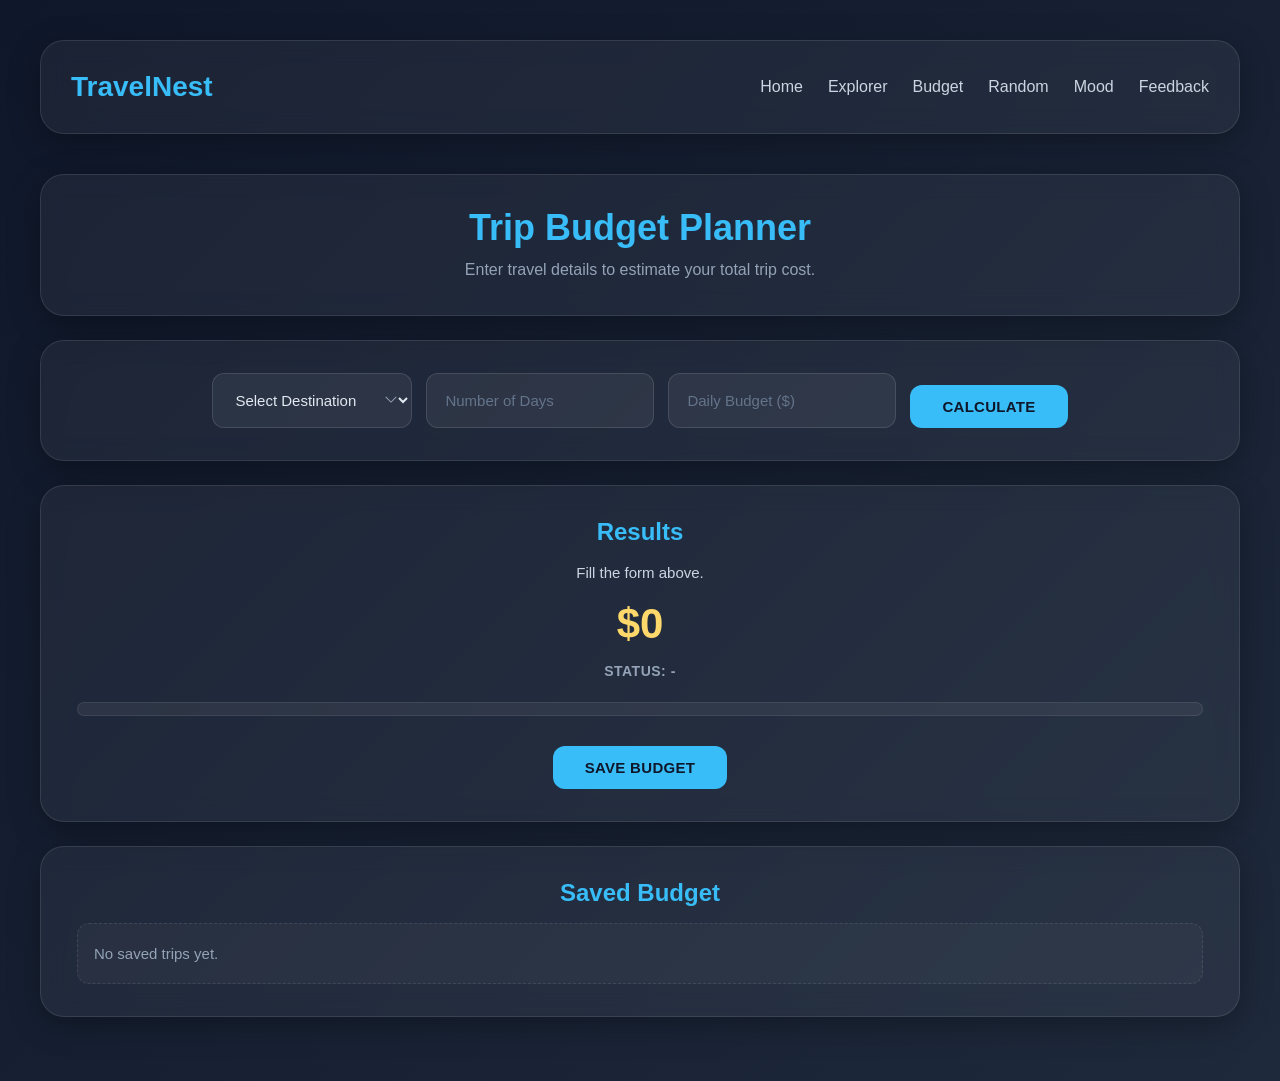
==== budget.html @ 4384588a "My first commit" ====
<!DOCTYPE html>
<html lang="en">
<head>
    <meta charset="UTF-8">
    <meta name="viewport" content="width=device-width, initial-scale=1.0">
    <title>TravelNest - Budget Planner</title>
    <link rel="stylesheet" href="style.css">
</head>
<body>

<nav class="navbar glass">
    <h2>TravelNest</h2>

    <div class="menu-btn" onclick="toggleMenu()">☰</div>

    <ul class="nav-links" id="navLinks">
        <li><a href="index.html">Home</a></li>
        <li><a href="explorer.html">Explorer</a></li>
        <li><a href="budget.html">Budget</a></li>
        <li><a href="random.html">Random</a></li>
        <li><a href="mood.html">Mood</a></li>
        <li><a href="feedback.html">Feedback</a></li>
    </ul>
</nav>

<section class="glass page-box">
    <h1>Trip Budget Planner</h1>
    <p>Enter travel details to estimate your total trip cost.</p>
</section>

<section class="glass page-box">

    <div class="filters">

        <select id="destination">
            <option value="">Select Destination</option>
            <option value="Paris">Paris</option>
            <option value="Tokyo">Tokyo</option>
            <option value="Dubai">Dubai</option>
            <option value="Maldives">Maldives</option>
            <option value="Sri Lanka">Sri Lanka</option>
        </select>

        <input type="number" id="days" placeholder="Number of Days">

        <input type="number" id="dailyBudget" placeholder="Daily Budget ($)">

        <button onclick="calculateBudget()">Calculate</button>

    </div>

</section>

<section class="glass page-box">

    <h2>Results</h2>

    <p id="tripText">Fill the form above.</p>

    <h3 id="totalCost">$0</h3>

    <p id="budgetStatus">Status: -</p>

    <div class="progress-wrap">
        <div class="progress-bar" id="progressBar"></div>
    </div>

    <br>

    <button onclick="saveTrip()">Save Budget</button>

</section>

<section class="glass page-box">
    <h2>Saved Budget</h2>
    <p id="savedTrip">No saved trips yet.</p>
</section>

<script src="script.js"></script>

</body>
</html>
---- style.css ----
* {
    margin: 0;
    padding: 0;
    box-sizing: border-box;
    font-family: 'Segoe UI', Tahoma, Geneva, Verdana, sans-serif;
}

body {
    background: linear-gradient(135deg, #0f172a, #1e293b);
    color: white;
    min-height: 100vh;
    padding: 40px;
}

.navbar {
    display: flex;
    justify-content: space-between;
    align-items: center;
    margin-bottom: 40px;
}

.navbar h2 {
    color: #38bdf8;
    font-size: 28px;
}

.nav-links {
    display: flex;
    gap: 25px;
    list-style: none;
}

.nav-links a {
    color: #cbd5e1;
    text-decoration: none;
    font-weight: 500;
}

.nav-links a:hover {
    color: white;
}

.glass {
    background: rgba(255, 255, 255, 0.05);
    backdrop-filter: blur(12px);
    border: 1px solid rgba(255, 255, 255, 0.1);
    border-radius: 24px;
    padding: 30px;
    box-shadow: 0 8px 32px rgba(0, 0, 0, 0.3);
}

.hero {
    position: relative;
    width: 100%;
    min-height: 520px;
    border-radius: 24px;
    overflow: hidden;
    margin-bottom: 40px;
    background-size: cover;
    background-position: center;
    background-repeat: no-repeat;
    display: flex;
    align-items: center;
    justify-content: center;
}

.hero-overlay {
    position: absolute;
    inset: 0;
    background: linear-gradient(
        135deg,
        rgba(15, 23, 42, 0.70) 0%,
        rgba(15, 23, 42, 0.45) 50%,
        rgba(15, 23, 42, 0.70) 100%
    );
    z-index: 1;
}

.hero-text {
    position: relative;
    z-index: 2;
    text-align: center;
    max-width: 700px;
    padding: 40px 30px;
}

.hero h1 {
    font-size: 52px;
    margin-bottom: 20px;
    line-height: 1.15;
    color: #ffffff;
    text-shadow: 0 2px 12px rgba(0, 0, 0, 0.5);
    letter-spacing: -0.5px;
}

.hero p {
    font-size: 20px;
    color: rgba(255, 255, 255, 0.85);
    margin-bottom: 30px;
    text-shadow: 0 1px 6px rgba(0, 0, 0, 0.4);
    line-height: 1.6;
}

button {
    padding: 12px 24px;
    border: none;
    border-radius: 10px;
    background: #38bdf8;
    color: #0f172a;
    cursor: pointer;
    font-weight: bold;
    font-size: 16px;
}

button:hover {
    background: #7dd3fc;
}

.section {
    margin-top: 40px;
    text-align: center;
}

.section h2 {
    margin-bottom: 20px;
    color: #38bdf8;
}

.footer {
    margin-top: 40px;
    text-align: center;
}

.footer h3 {
    margin-bottom: 20px;
}

.footer input {
    padding: 12px;
    width: 280px;
    border: 1px solid rgba(255, 255, 255, 0.2);
    background: rgba(255, 255, 255, 0.05);
    color: white;
    border-radius: 10px;
    margin-right: 10px;
    outline: none;
}

.footer input:focus {
    border-color: #38bdf8;
}

@media(max-width:768px) {

    .hero {
        min-height: 380px;
    }

    .navbar {
        flex-direction: column;
        gap: 15px;
    }

    .nav-links {
        flex-wrap: wrap;
        justify-content: center;
    }

    .hero h1 {
        font-size: 30px;
    }

}

/* --- Explorer Page CSS --- */

.filters {
    display: flex;
    gap: 10px;
    justify-content: center;
    margin-top: 20px;
    flex-wrap: wrap;
}

.filters input, .filters select {
    padding: 10px 15px;
    border-radius: 8px;
    border: 1px solid rgba(255, 255, 255, 0.2);
    background: rgba(255, 255, 255, 0.1);
    color: white;
    outline: none;
}

.filters input::placeholder {
    color: #cbd5e1;
}

.filters button {
    padding: 10px 20px;
}

#cardContainer {
    display: grid;
    grid-template-columns: repeat(auto-fill, minmax(260px, 1fr));
    gap: 25px;
    margin-top: 40px;
    padding-bottom: 40px;
}

.destination-card {
    background: white;
    color: #0f172a;
    border-radius: 12px;
    overflow: hidden;
    cursor: pointer;
    box-shadow: 0 4px 6px rgba(0, 0, 0, 0.1);
}

.destination-card:hover {
    box-shadow: 0 10px 15px rgba(0, 0, 0, 0.2);
}

.card-img-wrapper {
    height: 160px;
    width: 100%;
    background-color: #e2e8f0; /* Light grey placeholder color */
    overflow: hidden;
}

.card-img-wrapper img {
    width: 100%;
    height: 100%;
    object-fit: cover;
}

.card-info {
    padding: 20px;
}

.card-info h3 {
    margin-bottom: 5px;
    font-size: 20px;
    color: #0f172a;
}

.card-info p {
    font-size: 14px;
    color: #64748b;
}

/* Modal CSS matching the image */
.modal {
    position: fixed;
    top: 0;
    left: 0;
    width: 100%;
    height: 100%;
    background: rgba(0, 0, 0, 0.6);
    display: none;
    justify-content: center;
    align-items: center;
    z-index: 1000;
}

.modal-content {
    background: white;
    color: #0f172a;
    width: 90%;
    max-width: 600px;
    padding: 30px;
    border-radius: 12px;
    position: relative;
    box-shadow: 0 20px 25px -5px rgba(0, 0, 0, 0.1), 0 10px 10px -5px rgba(0, 0, 0, 0.04);
}

.close-btn {
    position: absolute;
    top: 15px;
    right: 20px;
    font-size: 24px;
    cursor: pointer;
    color: #64748b;
}

.close-btn:hover {
    color: #0f172a;
}

#modalTitle {
    font-size: 28px;
    margin-bottom: 15px;
    color: #0f172a;
}

.modal-desc {
    font-size: 16px;
    line-height: 1.5;
    color: #475569;
    margin-bottom: 25px;
}

.modal-content h3 {
    font-size: 20px;
    margin-bottom: 10px;
    margin-top: 20px;
    color: #0f172a;
}

.attractions-list {
    margin-bottom: 25px;
    padding-left: 20px;
    color: #475569;
    line-height: 1.6;
}

.budget-table {
    width: 100%;
    border-collapse: collapse;
    margin-top: 10px;
}

.budget-table th, .budget-table td {
    border: 1px solid #e2e8f0;
    padding: 12px 15px;
    text-align: left;
}

.budget-table th {
    background-color: #f8fafc;
    font-weight: 600;
    color: #0f172a;
}

.budget-table td {
    color: #475569;
}

.progress-wrap{
    width:100%;
    height:22px;
    background:rgba(255,255,255,0.08);
    border-radius:30px;
    overflow:hidden;
    margin-top:15px;
}

.progress-bar{
    width:0%;
    height:100%;
    background:linear-gradient(90deg,#ffd86b,#ffb347);
    border-radius:30px;
}

/* ========================================
   Budget Page Styles
   ======================================== */

.page-box {
    margin-bottom: 24px;
    padding: 32px 36px;
    text-align: center;
}

/* --- Header Section --- */
.page-box h1 {
    font-size: 36px;
    color: #38bdf8;
    margin-bottom: 8px;
}

.page-box > p {
    color: #94a3b8;
    font-size: 16px;
    line-height: 1.6;
}

/* --- Form Controls --- */
.page-box .filters {
    gap: 14px;
    margin-top: 0;
}

.page-box .filters select,
.page-box .filters input[type="number"] {
    padding: 12px 18px;
    border-radius: 12px;
    border: 1px solid rgba(255, 255, 255, 0.12);
    background: rgba(255, 255, 255, 0.06);
    color: #e2e8f0;
    font-size: 15px;
    min-width: 200px;
    outline: none;
}

.page-box .filters select:focus,
.page-box .filters input[type="number"]:focus {
    border-color: #38bdf8;
}

.page-box .filters input[type="number"]::placeholder {
    color: #64748b;
}

/* Custom select arrow */
.page-box .filters select {
    background-image: url("data:image/svg+xml,%3Csvg xmlns='http://www.w3.org/2000/svg' width='12' height='12' viewBox='0 0 12 12'%3E%3Cpath fill='%2394a3b8' d='M6 8.825L.35 3.175l.7-.7L6 7.425l4.95-4.95.7.7z'/%3E%3C/svg%3E");
    background-repeat: no-repeat;
    background-position: right 14px center;
    padding-right: 36px;
}

.page-box .filters select option {
    background: #1e293b;
    color: #e2e8f0;
}

/* --- Results Section --- */
.page-box h2 {
    font-size: 24px;
    color: #38bdf8;
    margin-bottom: 16px;
}

/* Total cost callout */
.page-box h3#totalCost,
.page-box h3 {
    font-size: 42px;
    font-weight: 700;
    color: #ffd86b;
    margin: 16px 0 12px;
}

/* Trip text & status */
#tripText {
    color: #cbd5e1;
    font-size: 15px;
    line-height: 1.5;
}

#budgetStatus {
    font-size: 14px;
    font-weight: 600;
    color: #94a3b8;
    letter-spacing: 0.5px;
    text-transform: uppercase;
    margin-bottom: 4px;
}

/* Progress bar tweaks */
.page-box .progress-wrap {
    margin-top: 20px;
    height: 14px;
    border-radius: 20px;
    background: rgba(255, 255, 255, 0.06);
    border: 1px solid rgba(255, 255, 255, 0.08);
}

.page-box .progress-bar {
    height: 100%;
    border-radius: 20px;
}

/* Save / action buttons inside page-box */
.page-box button {
    margin-top: 12px;
    padding: 13px 32px;
    border-radius: 12px;
    font-size: 15px;
    font-weight: 700;
    letter-spacing: 0.3px;
    text-transform: uppercase;
}

/* --- Saved Budget Section --- */
#savedTrip {
    color: #94a3b8;
    font-size: 15px;
    padding: 16px;
    border-radius: 12px;
    background: rgba(255, 255, 255, 0.03);
    border: 1px dashed rgba(255, 255, 255, 0.1);
    margin-top: 12px;
    line-height: 1.8;
    text-align: left;
    white-space: pre-line;
}

/* ========================================
   Budget Page Responsive
   ======================================== */
@media (max-width: 768px) {
    .page-box {
        padding: 24px 20px;
        margin-bottom: 18px;
    }

    .page-box h1 {
        font-size: 26px;
    }

    .page-box h3#totalCost,
    .page-box h3 {
        font-size: 36px;
    }

    .page-box .filters select,
    .page-box .filters input[type="number"] {
        min-width: 100%;
    }

    .page-box .filters {
        flex-direction: column;
        align-items: stretch;
    }
}

/* Mobile menu toggle */
.menu-btn {
    display: none;
    font-size: 28px;
    cursor: pointer;
    color: #38bdf8;
}

@media (max-width: 768px) {
    .menu-btn {
        display: block;
    }

    .nav-links {
        display: none;
        flex-direction: column;
        width: 100%;
        text-align: center;
        gap: 12px;
        padding-top: 10px;
    }

    .nav-links.active {
        display: flex;
    }
}

.center-box{
    text-align:center;
}

.random-card{
    margin:auto;
    margin-top:20px;
    max-width:400px;
    padding:25px;
    border-radius:10px;
    font-size:24px;
    font-weight:bold;
    color:#ffd86b;
    background:rgba(255,255,255,0.05);
}

#wishlistText {
    color:#94a3b8;
    font-size:15px;
    padding:14px;
    margin-top:10px;
    line-height:1.8;
    text-align:left;
    white-space:pre-line;
}
#travelResult {
    color: #94a3b8;
    font-size: 15px;
    padding: 14px;
    margin-top: 10px;
    line-height: 1.8;
    text-align: left;
    white-space: pre-line;
}

textarea{
    width:100%;
    min-height:140px;
    padding:12px;
    border:none;
    border-radius:10px;
    resize:none;
}

#formResult{
    margin-top:15px;
    color:#ffd86b;
    font-size:18px;
}

.faq-box{
    margin-top:10px;
}

.faq-btn{
    width:100%;
    text-align:left;
    margin-top:10px;
    background:rgba(255,255,255,0.08);
    color:white;
}

.faq-answer{
    display:none;
    padding:15px;
    margin-top:5px;
    border-radius:12px;
    background:rgba(255,255,255,0.05);
    line-height:1.7;
}
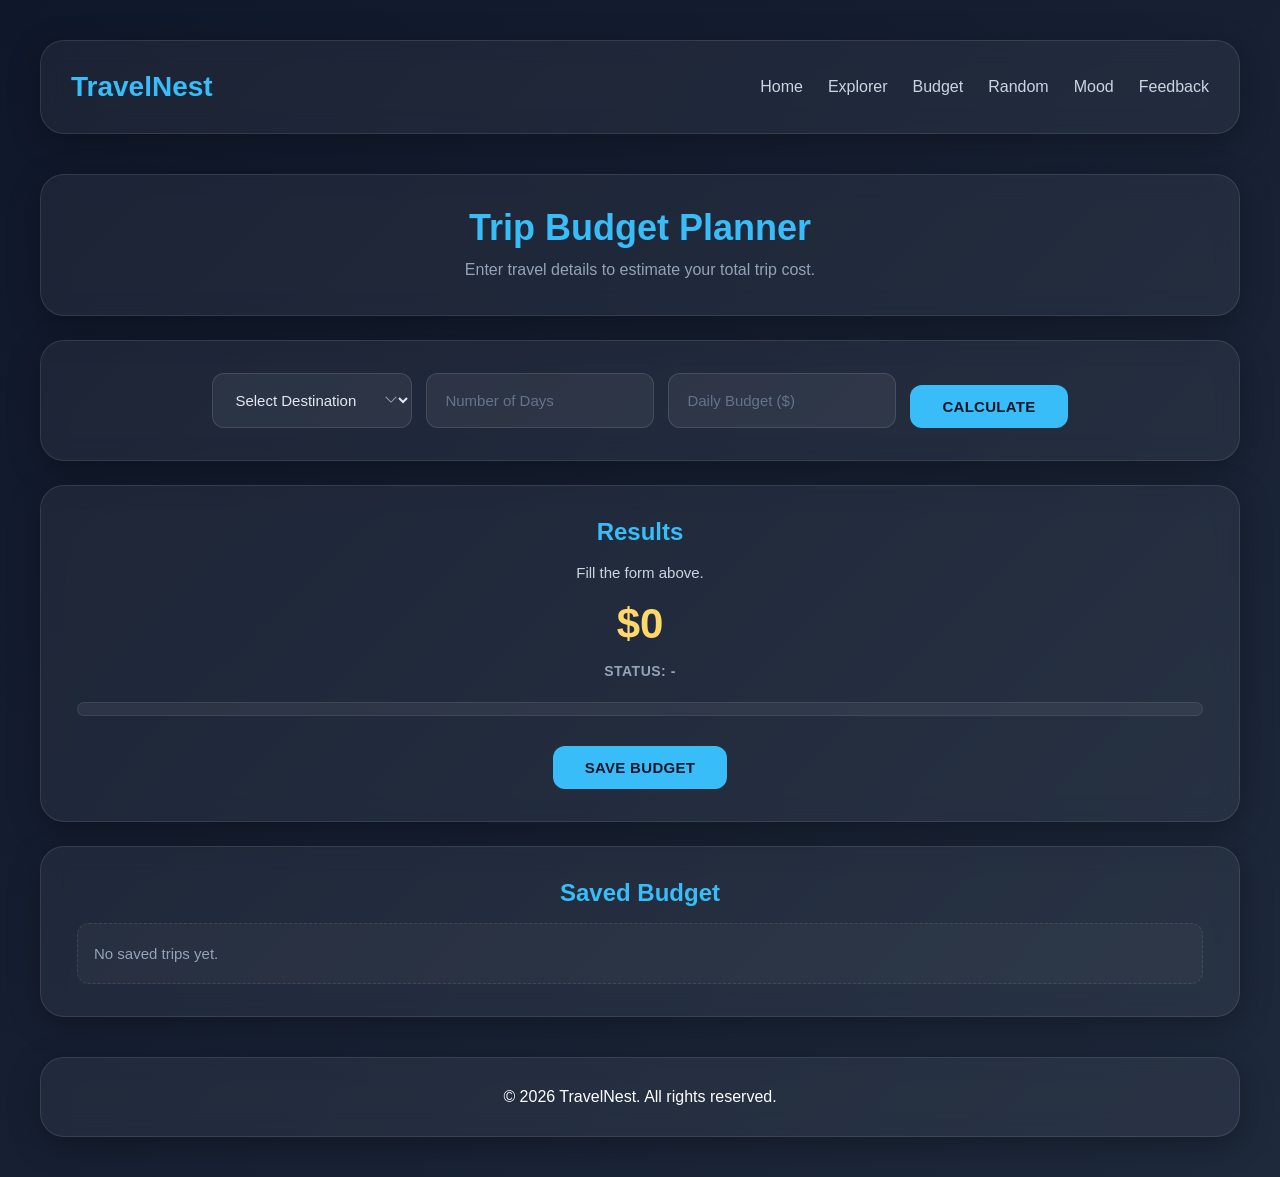
==== commit a0a45999: "Added the footer and images" ====
--- a/budget.html
+++ b/budget.html
@@ -1,82 +1,91 @@
 <!DOCTYPE html>
 <html lang="en">
+
 <head>
     <meta charset="UTF-8">
     <meta name="viewport" content="width=device-width, initial-scale=1.0">
     <title>TravelNest - Budget Planner</title>
     <link rel="stylesheet" href="style.css">
 </head>
+
 <body>
 
-<nav class="navbar glass">
-    <h2>TravelNest</h2>
+    <nav class="navbar glass">
+        <h2>TravelNest</h2>
 
-    <div class="menu-btn" onclick="toggleMenu()">☰</div>
+        <div class="menu-btn" onclick="toggleMenu()">☰</div>
 
-    <ul class="nav-links" id="navLinks">
-        <li><a href="index.html">Home</a></li>
-        <li><a href="explorer.html">Explorer</a></li>
-        <li><a href="budget.html">Budget</a></li>
-        <li><a href="random.html">Random</a></li>
-        <li><a href="mood.html">Mood</a></li>
-        <li><a href="feedback.html">Feedback</a></li>
-    </ul>
-</nav>
+        <ul class="nav-links" id="navLinks">
+            <li><a href="index.html">Home</a></li>
+            <li><a href="explorer.html">Explorer</a></li>
+            <li><a href="budget.html">Budget</a></li>
+            <li><a href="random.html">Random</a></li>
+            <li><a href="mood.html">Mood</a></li>
+            <li><a href="feedback.html">Feedback</a></li>
+        </ul>
+    </nav>
 
-<section class="glass page-box">
-    <h1>Trip Budget Planner</h1>
-    <p>Enter travel details to estimate your total trip cost.</p>
-</section>
+    <section class="glass page-box">
+        <h1>Trip Budget Planner</h1>
+        <p>Enter travel details to estimate your total trip cost.</p>
+    </section>
 
-<section class="glass page-box">
+    <section class="glass page-box">
 
-    <div class="filters">
+        <div class="filters">
 
-        <select id="destination">
-            <option value="">Select Destination</option>
-            <option value="Paris">Paris</option>
-            <option value="Tokyo">Tokyo</option>
-            <option value="Dubai">Dubai</option>
-            <option value="Maldives">Maldives</option>
-            <option value="Sri Lanka">Sri Lanka</option>
-        </select>
+            <select id="destination">
+                <option value="">Select Destination</option>
+                <option value="Paris">Paris</option>
+                <option value="Tokyo">Tokyo</option>
+                <option value="Dubai">Dubai</option>
+                <option value="Maldives">Maldives</option>
+                <option value="Sri Lanka">Sri Lanka</option>
+            </select>
 
-        <input type="number" id="days" placeholder="Number of Days">
+            <input type="number" id="days" placeholder="Number of Days">
 
-        <input type="number" id="dailyBudget" placeholder="Daily Budget ($)">
+            <input type="number" id="dailyBudget" placeholder="Daily Budget ($)">
 
-        <button onclick="calculateBudget()">Calculate</button>
+            <button onclick="calculateBudget()">Calculate</button>
 
-    </div>
+        </div>
 
-</section>
+    </section>
 
-<section class="glass page-box">
+    <section class="glass page-box">
 
-    <h2>Results</h2>
+        <h2>Results</h2>
 
-    <p id="tripText">Fill the form above.</p>
+        <p id="tripText">Fill the form above.</p>
 
-    <h3 id="totalCost">$0</h3>
+        <h3 id="totalCost">$0</h3>
 
-    <p id="budgetStatus">Status: -</p>
+        <p id="budgetStatus">Status: -</p>
 
-    <div class="progress-wrap">
-        <div class="progress-bar" id="progressBar"></div>
-    </div>
+        <div class="progress-wrap">
+            <div class="progress-bar" id="progressBar"></div>
+        </div>
 
-    <br>
+        <br>
 
-    <button onclick="saveTrip()">Save Budget</button>
+        <button onclick="saveTrip()">Save Budget</button>
 
-</section>
+    </section>
 
-<section class="glass page-box">
-    <h2>Saved Budget</h2>
-    <p id="savedTrip">No saved trips yet.</p>
-</section>
+    <section class="glass page-box">
+        <h2>Saved Budget</h2>
+        <p id="savedTrip">No saved trips yet.</p>
+    </section>
 
-<script src="script.js"></script>
+    <footer class="glass footer">
+        <div class="footer-bottom">
+            <p>&copy; 2026 TravelNest. All rights reserved.</p>
+        </div>
+    </footer>
+
+    <script src="script.js"></script>
 
 </body>
+
 </html>
--- a/style.css
+++ b/style.css
@@ -1,613 +1,615 @@
-* {
-    margin: 0;
-    padding: 0;
-    box-sizing: border-box;
-    font-family: 'Segoe UI', Tahoma, Geneva, Verdana, sans-serif;
-}
-
-body {
-    background: linear-gradient(135deg, #0f172a, #1e293b);
-    color: white;
-    min-height: 100vh;
-    padding: 40px;
-}
-
-.navbar {
-    display: flex;
-    justify-content: space-between;
-    align-items: center;
-    margin-bottom: 40px;
-}
-
-.navbar h2 {
-    color: #38bdf8;
-    font-size: 28px;
-}
-
-.nav-links {
-    display: flex;
-    gap: 25px;
-    list-style: none;
-}
-
-.nav-links a {
-    color: #cbd5e1;
-    text-decoration: none;
-    font-weight: 500;
-}
-
-.nav-links a:hover {
-    color: white;
-}
-
-.glass {
-    background: rgba(255, 255, 255, 0.05);
-    backdrop-filter: blur(12px);
-    border: 1px solid rgba(255, 255, 255, 0.1);
-    border-radius: 24px;
-    padding: 30px;
-    box-shadow: 0 8px 32px rgba(0, 0, 0, 0.3);
-}
-
-.hero {
-    position: relative;
-    width: 100%;
-    min-height: 520px;
-    border-radius: 24px;
-    overflow: hidden;
-    margin-bottom: 40px;
-    background-size: cover;
-    background-position: center;
-    background-repeat: no-repeat;
-    display: flex;
-    align-items: center;
-    justify-content: center;
-}
-
-.hero-overlay {
-    position: absolute;
-    inset: 0;
-    background: linear-gradient(
-        135deg,
-        rgba(15, 23, 42, 0.70) 0%,
-        rgba(15, 23, 42, 0.45) 50%,
-        rgba(15, 23, 42, 0.70) 100%
-    );
-    z-index: 1;
-}
-
-.hero-text {
-    position: relative;
-    z-index: 2;
-    text-align: center;
-    max-width: 700px;
-    padding: 40px 30px;
-}
-
-.hero h1 {
-    font-size: 52px;
-    margin-bottom: 20px;
-    line-height: 1.15;
-    color: #ffffff;
-    text-shadow: 0 2px 12px rgba(0, 0, 0, 0.5);
-    letter-spacing: -0.5px;
-}
-
-.hero p {
-    font-size: 20px;
-    color: rgba(255, 255, 255, 0.85);
-    margin-bottom: 30px;
-    text-shadow: 0 1px 6px rgba(0, 0, 0, 0.4);
-    line-height: 1.6;
-}
-
-button {
-    padding: 12px 24px;
-    border: none;
-    border-radius: 10px;
-    background: #38bdf8;
-    color: #0f172a;
-    cursor: pointer;
-    font-weight: bold;
-    font-size: 16px;
-}
-
-button:hover {
-    background: #7dd3fc;
-}
-
-.section {
-    margin-top: 40px;
-    text-align: center;
-}
-
-.section h2 {
-    margin-bottom: 20px;
-    color: #38bdf8;
-}
-
-.footer {
-    margin-top: 40px;
-    text-align: center;
-}
-
-.footer h3 {
-    margin-bottom: 20px;
-}
-
-.footer input {
-    padding: 12px;
-    width: 280px;
-    border: 1px solid rgba(255, 255, 255, 0.2);
-    background: rgba(255, 255, 255, 0.05);
-    color: white;
-    border-radius: 10px;
-    margin-right: 10px;
-    outline: none;
-}
-
-.footer input:focus {
-    border-color: #38bdf8;
-}
-
-@media(max-width:768px) {
-
-    .hero {
-        min-height: 380px;
-    }
-
-    .navbar {
-        flex-direction: column;
-        gap: 15px;
-    }
-
-    .nav-links {
-        flex-wrap: wrap;
-        justify-content: center;
-    }
-
-    .hero h1 {
-        font-size: 30px;
-    }
-
-}
-
-/* --- Explorer Page CSS --- */
-
-.filters {
-    display: flex;
-    gap: 10px;
-    justify-content: center;
-    margin-top: 20px;
-    flex-wrap: wrap;
-}
-
-.filters input, .filters select {
-    padding: 10px 15px;
-    border-radius: 8px;
-    border: 1px solid rgba(255, 255, 255, 0.2);
-    background: rgba(255, 255, 255, 0.1);
-    color: white;
-    outline: none;
-}
-
-.filters input::placeholder {
-    color: #cbd5e1;
-}
-
-.filters button {
-    padding: 10px 20px;
-}
-
-#cardContainer {
-    display: grid;
-    grid-template-columns: repeat(auto-fill, minmax(260px, 1fr));
-    gap: 25px;
-    margin-top: 40px;
-    padding-bottom: 40px;
-}
-
-.destination-card {
-    background: white;
-    color: #0f172a;
-    border-radius: 12px;
-    overflow: hidden;
-    cursor: pointer;
-    box-shadow: 0 4px 6px rgba(0, 0, 0, 0.1);
-}
-
-.destination-card:hover {
-    box-shadow: 0 10px 15px rgba(0, 0, 0, 0.2);
-}
-
-.card-img-wrapper {
-    height: 160px;
-    width: 100%;
-    background-color: #e2e8f0; /* Light grey placeholder color */
-    overflow: hidden;
-}
-
-.card-img-wrapper img {
-    width: 100%;
-    height: 100%;
-    object-fit: cover;
-}
-
-.card-info {
-    padding: 20px;
-}
-
-.card-info h3 {
-    margin-bottom: 5px;
-    font-size: 20px;
-    color: #0f172a;
-}
-
-.card-info p {
-    font-size: 14px;
-    color: #64748b;
-}
-
-/* Modal CSS matching the image */
-.modal {
-    position: fixed;
-    top: 0;
-    left: 0;
-    width: 100%;
-    height: 100%;
-    background: rgba(0, 0, 0, 0.6);
-    display: none;
-    justify-content: center;
-    align-items: center;
-    z-index: 1000;
-}
-
-.modal-content {
-    background: white;
-    color: #0f172a;
-    width: 90%;
-    max-width: 600px;
-    padding: 30px;
-    border-radius: 12px;
-    position: relative;
-    box-shadow: 0 20px 25px -5px rgba(0, 0, 0, 0.1), 0 10px 10px -5px rgba(0, 0, 0, 0.04);
-}
-
-.close-btn {
-    position: absolute;
-    top: 15px;
-    right: 20px;
-    font-size: 24px;
-    cursor: pointer;
-    color: #64748b;
-}
-
-.close-btn:hover {
-    color: #0f172a;
-}
-
-#modalTitle {
-    font-size: 28px;
-    margin-bottom: 15px;
-    color: #0f172a;
-}
-
-.modal-desc {
-    font-size: 16px;
-    line-height: 1.5;
-    color: #475569;
-    margin-bottom: 25px;
-}
-
-.modal-content h3 {
-    font-size: 20px;
-    margin-bottom: 10px;
-    margin-top: 20px;
-    color: #0f172a;
-}
-
-.attractions-list {
-    margin-bottom: 25px;
-    padding-left: 20px;
-    color: #475569;
-    line-height: 1.6;
-}
-
-.budget-table {
-    width: 100%;
-    border-collapse: collapse;
-    margin-top: 10px;
-}
-
-.budget-table th, .budget-table td {
-    border: 1px solid #e2e8f0;
-    padding: 12px 15px;
-    text-align: left;
-}
-
-.budget-table th {
-    background-color: #f8fafc;
-    font-weight: 600;
-    color: #0f172a;
-}
-
-.budget-table td {
-    color: #475569;
-}
-
-.progress-wrap{
-    width:100%;
-    height:22px;
-    background:rgba(255,255,255,0.08);
-    border-radius:30px;
-    overflow:hidden;
-    margin-top:15px;
-}
-
-.progress-bar{
-    width:0%;
-    height:100%;
-    background:linear-gradient(90deg,#ffd86b,#ffb347);
-    border-radius:30px;
-}
-
-/* ========================================
-   Budget Page Styles
-   ======================================== */
-
-.page-box {
-    margin-bottom: 24px;
-    padding: 32px 36px;
-    text-align: center;
-}
-
-/* --- Header Section --- */
-.page-box h1 {
-    font-size: 36px;
-    color: #38bdf8;
-    margin-bottom: 8px;
-}
-
-.page-box > p {
-    color: #94a3b8;
-    font-size: 16px;
-    line-height: 1.6;
-}
-
-/* --- Form Controls --- */
-.page-box .filters {
-    gap: 14px;
-    margin-top: 0;
-}
-
-.page-box .filters select,
-.page-box .filters input[type="number"] {
-    padding: 12px 18px;
-    border-radius: 12px;
-    border: 1px solid rgba(255, 255, 255, 0.12);
-    background: rgba(255, 255, 255, 0.06);
-    color: #e2e8f0;
-    font-size: 15px;
-    min-width: 200px;
-    outline: none;
-}
-
-.page-box .filters select:focus,
-.page-box .filters input[type="number"]:focus {
-    border-color: #38bdf8;
-}
-
-.page-box .filters input[type="number"]::placeholder {
-    color: #64748b;
-}
-
-/* Custom select arrow */
-.page-box .filters select {
-    background-image: url("data:image/svg+xml,%3Csvg xmlns='http://www.w3.org/2000/svg' width='12' height='12' viewBox='0 0 12 12'%3E%3Cpath fill='%2394a3b8' d='M6 8.825L.35 3.175l.7-.7L6 7.425l4.95-4.95.7.7z'/%3E%3C/svg%3E");
-    background-repeat: no-repeat;
-    background-position: right 14px center;
-    padding-right: 36px;
-}
-
-.page-box .filters select option {
-    background: #1e293b;
-    color: #e2e8f0;
-}
-
-/* --- Results Section --- */
-.page-box h2 {
-    font-size: 24px;
-    color: #38bdf8;
-    margin-bottom: 16px;
-}
-
-/* Total cost callout */
-.page-box h3#totalCost,
-.page-box h3 {
-    font-size: 42px;
-    font-weight: 700;
-    color: #ffd86b;
-    margin: 16px 0 12px;
-}
-
-/* Trip text & status */
-#tripText {
-    color: #cbd5e1;
-    font-size: 15px;
-    line-height: 1.5;
-}
-
-#budgetStatus {
-    font-size: 14px;
-    font-weight: 600;
-    color: #94a3b8;
-    letter-spacing: 0.5px;
-    text-transform: uppercase;
-    margin-bottom: 4px;
-}
-
-/* Progress bar tweaks */
-.page-box .progress-wrap {
-    margin-top: 20px;
-    height: 14px;
-    border-radius: 20px;
-    background: rgba(255, 255, 255, 0.06);
-    border: 1px solid rgba(255, 255, 255, 0.08);
-}
-
-.page-box .progress-bar {
-    height: 100%;
-    border-radius: 20px;
-}
-
-/* Save / action buttons inside page-box */
-.page-box button {
-    margin-top: 12px;
-    padding: 13px 32px;
-    border-radius: 12px;
-    font-size: 15px;
-    font-weight: 700;
-    letter-spacing: 0.3px;
-    text-transform: uppercase;
-}
-
-/* --- Saved Budget Section --- */
-#savedTrip {
-    color: #94a3b8;
-    font-size: 15px;
-    padding: 16px;
-    border-radius: 12px;
-    background: rgba(255, 255, 255, 0.03);
-    border: 1px dashed rgba(255, 255, 255, 0.1);
-    margin-top: 12px;
-    line-height: 1.8;
-    text-align: left;
-    white-space: pre-line;
-}
-
-/* ========================================
-   Budget Page Responsive
-   ======================================== */
-@media (max-width: 768px) {
-    .page-box {
-        padding: 24px 20px;
-        margin-bottom: 18px;
-    }
-
-    .page-box h1 {
-        font-size: 26px;
-    }
-
-    .page-box h3#totalCost,
-    .page-box h3 {
-        font-size: 36px;
-    }
-
-    .page-box .filters select,
-    .page-box .filters input[type="number"] {
-        min-width: 100%;
-    }
-
-    .page-box .filters {
-        flex-direction: column;
-        align-items: stretch;
-    }
-}
-
-/* Mobile menu toggle */
-.menu-btn {
-    display: none;
-    font-size: 28px;
-    cursor: pointer;
-    color: #38bdf8;
-}
-
-@media (max-width: 768px) {
-    .menu-btn {
-        display: block;
-    }
-
-    .nav-links {
-        display: none;
-        flex-direction: column;
-        width: 100%;
-        text-align: center;
-        gap: 12px;
-        padding-top: 10px;
-    }
-
-    .nav-links.active {
-        display: flex;
-    }
-}
-
-.center-box{
-    text-align:center;
-}
-
-.random-card{
-    margin:auto;
-    margin-top:20px;
-    max-width:400px;
-    padding:25px;
-    border-radius:10px;
-    font-size:24px;
-    font-weight:bold;
-    color:#ffd86b;
-    background:rgba(255,255,255,0.05);
-}
-
-#wishlistText {
-    color:#94a3b8;
-    font-size:15px;
-    padding:14px;
-    margin-top:10px;
-    line-height:1.8;
-    text-align:left;
-    white-space:pre-line;
-}
-#travelResult {
-    color: #94a3b8;
-    font-size: 15px;
-    padding: 14px;
-    margin-top: 10px;
-    line-height: 1.8;
-    text-align: left;
-    white-space: pre-line;
-}
-
-textarea{
-    width:100%;
-    min-height:140px;
-    padding:12px;
-    border:none;
-    border-radius:10px;
-    resize:none;
-}
-
-#formResult{
-    margin-top:15px;
-    color:#ffd86b;
-    font-size:18px;
-}
-
-.faq-box{
-    margin-top:10px;
-}
-
-.faq-btn{
-    width:100%;
-    text-align:left;
-    margin-top:10px;
-    background:rgba(255,255,255,0.08);
-    color:white;
-}
-
-.faq-answer{
-    display:none;
-    padding:15px;
-    margin-top:5px;
-    border-radius:12px;
-    background:rgba(255,255,255,0.05);
-    line-height:1.7;
+* {
+    margin: 0;
+    padding: 0;
+    box-sizing: border-box;
+    font-family: 'Segoe UI', Tahoma, Geneva, Verdana, sans-serif;
+}
+
+body {
+    background: linear-gradient(135deg, #0f172a, #1e293b);
+    color: white;
+    min-height: 100vh;
+    padding: 40px;
+}
+
+.navbar {
+    display: flex;
+    justify-content: space-between;
+    align-items: center;
+    margin-bottom: 40px;
+}
+
+.navbar h2 {
+    color: #38bdf8;
+    font-size: 28px;
+}
+
+.nav-links {
+    display: flex;
+    gap: 25px;
+    list-style: none;
+}
+
+.nav-links a {
+    color: #cbd5e1;
+    text-decoration: none;
+    font-weight: 500;
+}
+
+.nav-links a:hover {
+    color: white;
+}
+
+.glass {
+    background: rgba(255, 255, 255, 0.05);
+    backdrop-filter: blur(12px);
+    border: 1px solid rgba(255, 255, 255, 0.1);
+    border-radius: 24px;
+    padding: 30px;
+    box-shadow: 0 8px 32px rgba(0, 0, 0, 0.3);
+}
+
+.hero {
+    position: relative;
+    width: 100%;
+    min-height: 520px;
+    border-radius: 24px;
+    overflow: hidden;
+    margin-bottom: 40px;
+    background-size: cover;
+    background-position: center;
+    background-repeat: no-repeat;
+    display: flex;
+    align-items: center;
+    justify-content: center;
+}
+
+.hero-overlay {
+    position: absolute;
+    inset: 0;
+    background: linear-gradient(135deg,
+            rgba(15, 23, 42, 0.70) 0%,
+            rgba(15, 23, 42, 0.45) 50%,
+            rgba(15, 23, 42, 0.70) 100%);
+    z-index: 1;
+}
+
+.hero-text {
+    position: relative;
+    z-index: 2;
+    text-align: center;
+    max-width: 700px;
+    padding: 40px 30px;
+}
+
+.hero h1 {
+    font-size: 52px;
+    margin-bottom: 20px;
+    line-height: 1.15;
+    color: #ffffff;
+    text-shadow: 0 2px 12px rgba(0, 0, 0, 0.5);
+    letter-spacing: -0.5px;
+}
+
+.hero p {
+    font-size: 20px;
+    color: rgba(255, 255, 255, 0.85);
+    margin-bottom: 30px;
+    text-shadow: 0 1px 6px rgba(0, 0, 0, 0.4);
+    line-height: 1.6;
+}
+
+button {
+    padding: 12px 24px;
+    border: none;
+    border-radius: 10px;
+    background: #38bdf8;
+    color: #0f172a;
+    cursor: pointer;
+    font-weight: bold;
+    font-size: 16px;
+}
+
+button:hover {
+    background: #7dd3fc;
+}
+
+.section {
+    margin-top: 40px;
+    text-align: center;
+}
+
+.section h2 {
+    margin-bottom: 20px;
+    color: #38bdf8;
+}
+
+.footer {
+    margin-top: 40px;
+    text-align: center;
+}
+
+.footer h3 {
+    margin-bottom: 20px;
+}
+
+.footer input {
+    padding: 12px;
+    width: 280px;
+    border: 1px solid rgba(255, 255, 255, 0.2);
+    background: rgba(255, 255, 255, 0.05);
+    color: white;
+    border-radius: 10px;
+    margin-right: 10px;
+    outline: none;
+}
+
+.footer input:focus {
+    border-color: #38bdf8;
+}
+
+@media(max-width:768px) {
+
+    .hero {
+        min-height: 380px;
+    }
+
+    .navbar {
+        flex-direction: column;
+        gap: 15px;
+    }
+
+    .nav-links {
+        flex-wrap: wrap;
+        justify-content: center;
+    }
+
+    .hero h1 {
+        font-size: 30px;
+    }
+
+}
+
+/* --- Explorer Page CSS --- */
+
+.filters {
+    display: flex;
+    gap: 10px;
+    justify-content: center;
+    margin-top: 20px;
+    flex-wrap: wrap;
+}
+
+.filters input,
+.filters select {
+    padding: 10px 15px;
+    border-radius: 8px;
+    border: 1px solid rgba(255, 255, 255, 0.2);
+    background: rgba(255, 255, 255, 0.1);
+    color: white;
+    outline: none;
+}
+
+.filters input::placeholder {
+    color: #cbd5e1;
+}
+
+.filters button {
+    padding: 10px 20px;
+}
+
+#cardContainer {
+    display: grid;
+    grid-template-columns: repeat(auto-fill, minmax(260px, 1fr));
+    gap: 25px;
+    margin-top: 40px;
+    padding-bottom: 40px;
+}
+
+.destination-card {
+    background: white;
+    color: #0f172a;
+    border-radius: 12px;
+    overflow: hidden;
+    cursor: pointer;
+    box-shadow: 0 4px 6px rgba(0, 0, 0, 0.1);
+}
+
+.destination-card:hover {
+    box-shadow: 0 10px 15px rgba(0, 0, 0, 0.2);
+}
+
+.card-img-wrapper {
+    height: 160px;
+    width: 100%;
+    background-color: #e2e8f0;
+    /* Light grey placeholder color */
+    overflow: hidden;
+}
+
+.card-img-wrapper img {
+    width: 100%;
+    height: 100%;
+    object-fit: cover;
+}
+
+.card-info {
+    padding: 20px;
+}
+
+.card-info h3 {
+    margin-bottom: 5px;
+    font-size: 20px;
+    color: #0f172a;
+}
+
+.card-info p {
+    font-size: 14px;
+    color: #64748b;
+}
+
+/* Modal CSS matching the image */
+.modal {
+    position: fixed;
+    top: 0;
+    left: 0;
+    width: 100%;
+    height: 100%;
+    background: rgba(0, 0, 0, 0.6);
+    display: none;
+    justify-content: center;
+    align-items: center;
+    z-index: 1000;
+}
+
+.modal-content {
+    background: white;
+    color: #0f172a;
+    width: 90%;
+    max-width: 600px;
+    padding: 30px;
+    border-radius: 12px;
+    position: relative;
+    box-shadow: 0 20px 25px -5px rgba(0, 0, 0, 0.1), 0 10px 10px -5px rgba(0, 0, 0, 0.04);
+}
+
+.close-btn {
+    position: absolute;
+    top: 15px;
+    right: 20px;
+    font-size: 24px;
+    cursor: pointer;
+    color: #64748b;
+}
+
+.close-btn:hover {
+    color: #0f172a;
+}
+
+#modalTitle {
+    font-size: 28px;
+    margin-bottom: 15px;
+    color: #0f172a;
+}
+
+.modal-desc {
+    font-size: 16px;
+    line-height: 1.5;
+    color: #475569;
+    margin-bottom: 25px;
+}
+
+.modal-content h3 {
+    font-size: 20px;
+    margin-bottom: 10px;
+    margin-top: 20px;
+    color: #0f172a;
+}
+
+.attractions-list {
+    margin-bottom: 25px;
+    padding-left: 20px;
+    color: #475569;
+    line-height: 1.6;
+}
+
+.budget-table {
+    width: 100%;
+    border-collapse: collapse;
+    margin-top: 10px;
+}
+
+.budget-table th,
+.budget-table td {
+    border: 1px solid #e2e8f0;
+    padding: 12px 15px;
+    text-align: left;
+}
+
+.budget-table th {
+    background-color: #f8fafc;
+    font-weight: 600;
+    color: #0f172a;
+}
+
+.budget-table td {
+    color: #475569;
+}
+
+.progress-wrap {
+    width: 100%;
+    height: 22px;
+    background: rgba(255, 255, 255, 0.08);
+    border-radius: 30px;
+    overflow: hidden;
+    margin-top: 15px;
+}
+
+.progress-bar {
+    width: 0%;
+    height: 100%;
+    background: linear-gradient(90deg, #ffd86b, #ffb347);
+    border-radius: 30px;
+}
+
+/* ========================================
+   Budget Page Styles
+   ======================================== */
+
+.page-box {
+    margin-bottom: 24px;
+    padding: 32px 36px;
+    text-align: center;
+}
+
+/* --- Header Section --- */
+.page-box h1 {
+    font-size: 36px;
+    color: #38bdf8;
+    margin-bottom: 8px;
+}
+
+.page-box>p {
+    color: #94a3b8;
+    font-size: 16px;
+    line-height: 1.6;
+}
+
+/* --- Form Controls --- */
+.page-box .filters {
+    gap: 14px;
+    margin-top: 0;
+}
+
+.page-box .filters select,
+.page-box .filters input[type="number"] {
+    padding: 12px 18px;
+    border-radius: 12px;
+    border: 1px solid rgba(255, 255, 255, 0.12);
+    background: rgba(255, 255, 255, 0.06);
+    color: #e2e8f0;
+    font-size: 15px;
+    min-width: 200px;
+    outline: none;
+}
+
+.page-box .filters select:focus,
+.page-box .filters input[type="number"]:focus {
+    border-color: #38bdf8;
+}
+
+.page-box .filters input[type="number"]::placeholder {
+    color: #64748b;
+}
+
+/* Custom select arrow */
+.page-box .filters select {
+    background-image: url("data:image/svg+xml,%3Csvg xmlns='http://www.w3.org/2000/svg' width='12' height='12' viewBox='0 0 12 12'%3E%3Cpath fill='%2394a3b8' d='M6 8.825L.35 3.175l.7-.7L6 7.425l4.95-4.95.7.7z'/%3E%3C/svg%3E");
+    background-repeat: no-repeat;
+    background-position: right 14px center;
+    padding-right: 36px;
+}
+
+.page-box .filters select option {
+    background: #1e293b;
+    color: #e2e8f0;
+}
+
+/* --- Results Section --- */
+.page-box h2 {
+    font-size: 24px;
+    color: #38bdf8;
+    margin-bottom: 16px;
+}
+
+/* Total cost callout */
+.page-box h3#totalCost,
+.page-box h3 {
+    font-size: 42px;
+    font-weight: 700;
+    color: #ffd86b;
+    margin: 16px 0 12px;
+}
+
+/* Trip text & status */
+#tripText {
+    color: #cbd5e1;
+    font-size: 15px;
+    line-height: 1.5;
+}
+
+#budgetStatus {
+    font-size: 14px;
+    font-weight: 600;
+    color: #94a3b8;
+    letter-spacing: 0.5px;
+    text-transform: uppercase;
+    margin-bottom: 4px;
+}
+
+/* Progress bar tweaks */
+.page-box .progress-wrap {
+    margin-top: 20px;
+    height: 14px;
+    border-radius: 20px;
+    background: rgba(255, 255, 255, 0.06);
+    border: 1px solid rgba(255, 255, 255, 0.08);
+}
+
+.page-box .progress-bar {
+    height: 100%;
+    border-radius: 20px;
+}
+
+/* Save / action buttons inside page-box */
+.page-box button {
+    margin-top: 12px;
+    padding: 13px 32px;
+    border-radius: 12px;
+    font-size: 15px;
+    font-weight: 700;
+    letter-spacing: 0.3px;
+    text-transform: uppercase;
+}
+
+/* --- Saved Budget Section --- */
+#savedTrip {
+    color: #94a3b8;
+    font-size: 15px;
+    padding: 16px;
+    border-radius: 12px;
+    background: rgba(255, 255, 255, 0.03);
+    border: 1px dashed rgba(255, 255, 255, 0.1);
+    margin-top: 12px;
+    line-height: 1.8;
+    text-align: left;
+    white-space: pre-line;
+}
+
+/* ========================================
+   Budget Page Responsive
+   ======================================== */
+@media (max-width: 768px) {
+    .page-box {
+        padding: 24px 20px;
+        margin-bottom: 18px;
+    }
+
+    .page-box h1 {
+        font-size: 26px;
+    }
+
+    .page-box h3#totalCost,
+    .page-box h3 {
+        font-size: 36px;
+    }
+
+    .page-box .filters select,
+    .page-box .filters input[type="number"] {
+        min-width: 100%;
+    }
+
+    .page-box .filters {
+        flex-direction: column;
+        align-items: stretch;
+    }
+}
+
+/* Mobile menu toggle */
+.menu-btn {
+    display: none;
+    font-size: 28px;
+    cursor: pointer;
+    color: #38bdf8;
+}
+
+@media (max-width: 768px) {
+    .menu-btn {
+        display: block;
+    }
+
+    .nav-links {
+        display: none;
+        flex-direction: column;
+        width: 100%;
+        text-align: center;
+        gap: 12px;
+        padding-top: 10px;
+    }
+
+    .nav-links.active {
+        display: flex;
+    }
+}
+
+.center-box {
+    text-align: center;
+}
+
+.random-card {
+    margin: auto;
+    margin-top: 20px;
+    max-width: 400px;
+    padding: 25px;
+    border-radius: 10px;
+    font-size: 24px;
+    font-weight: bold;
+    color: #ffd86b;
+    background: rgba(255, 255, 255, 0.05);
+}
+
+#wishlistText {
+    color: #94a3b8;
+    font-size: 15px;
+    padding: 14px;
+    margin-top: 10px;
+    line-height: 1.8;
+    text-align: left;
+    white-space: pre-line;
+}
+
+#travelResult {
+    color: #94a3b8;
+    font-size: 15px;
+    padding: 14px;
+    margin-top: 10px;
+    line-height: 1.8;
+    text-align: left;
+    white-space: pre-line;
+}
+
+textarea {
+    width: 100%;
+    min-height: 140px;
+    padding: 12px;
+    border: none;
+    border-radius: 10px;
+    resize: none;
+}
+
+#formResult {
+    margin-top: 15px;
+    color: #ffd86b;
+    font-size: 18px;
+}
+
+.faq-box {
+    margin-top: 10px;
+}
+
+.faq-btn {
+    width: 100%;
+    text-align: left;
+    margin-top: 10px;
+    background: rgba(255, 255, 255, 0.08);
+    color: white;
+}
+
+.faq-answer {
+    display: none;
+    padding: 15px;
+    margin-top: 5px;
+    border-radius: 12px;
+    background: rgba(255, 255, 255, 0.05);
+    line-height: 1.7;
 }
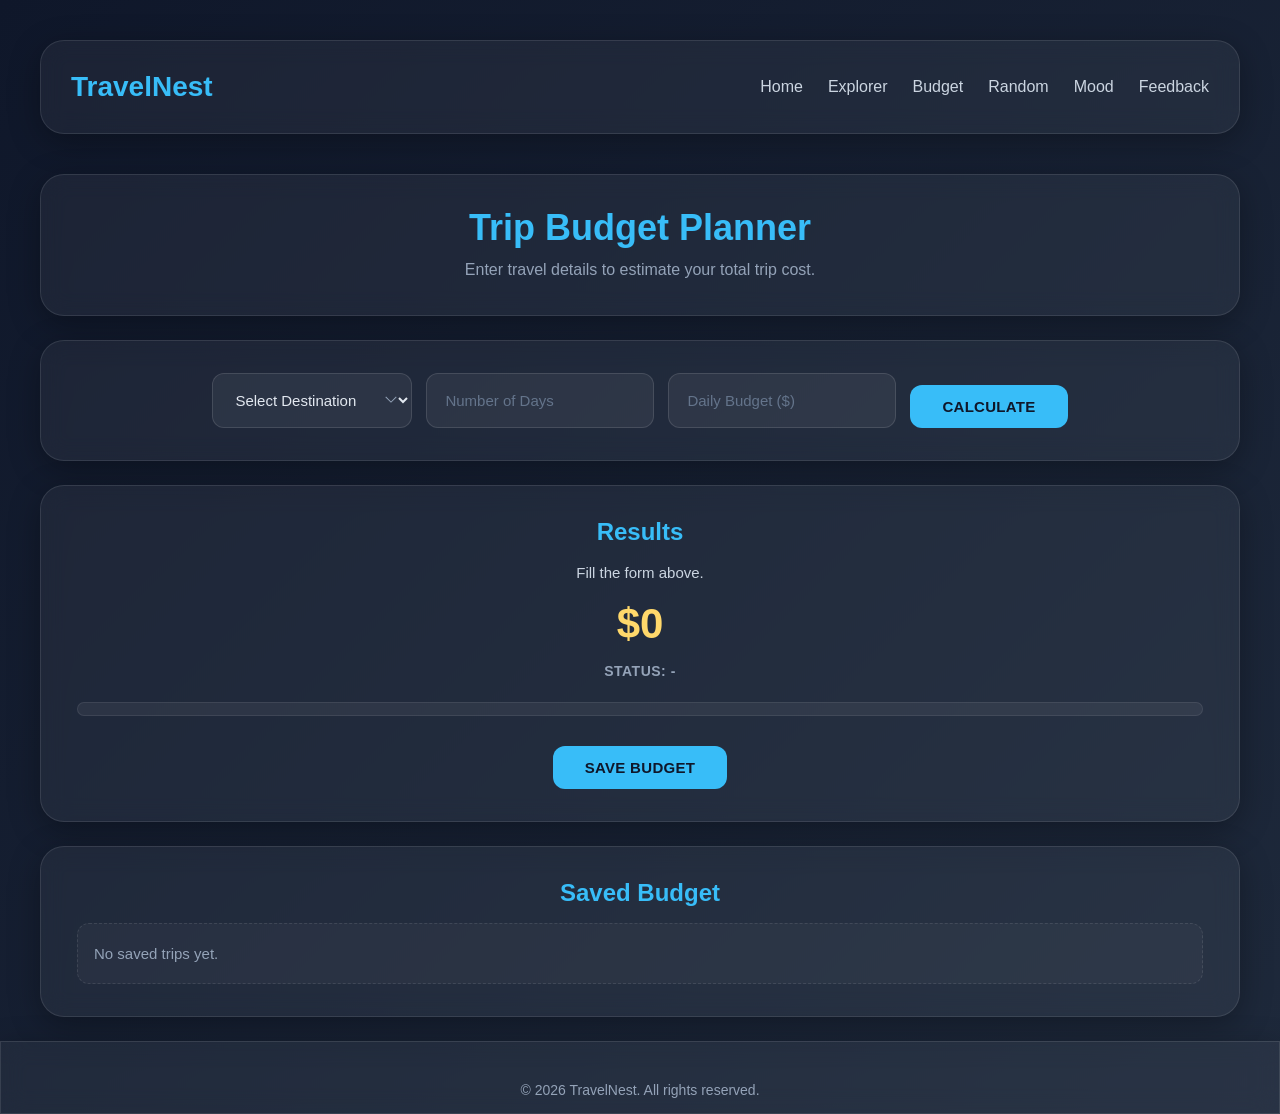
==== commit 4ad7a0cf: "Fix HTML encoding issues in budget.html" ====
--- a/budget.html
+++ b/budget.html
@@ -75,7 +75,7 @@
 
     <section class="glass page-box">
         <h2>Saved Budget</h2>
-        <p id="savedTrip">No saved trips yet.</p>
+        <p id="savedTrip"></p>
     </section>
 
     <footer class="glass footer">
@@ -88,4 +88,4 @@
 
 </body>
 
-</html>+</html>
--- a/style.css
+++ b/style.css
@@ -10,6 +10,9 @@
     color: white;
     min-height: 100vh;
     padding: 40px;
+    padding-bottom: 0;
+    display: flex;
+    flex-direction: column;
 }
 
 .navbar {
@@ -119,14 +122,35 @@
     text-align: center;
 }
 
+.intro-text {
+    max-width: 800px;
+    margin-left: auto;
+    margin-right: auto;
+    padding: 20px;
+}
+
+.intro-text p {
+    font-size: 18px;
+    color: #cbd5e1;
+    line-height: 1.8;
+}
+
 .section h2 {
     margin-bottom: 20px;
     color: #38bdf8;
 }
 
 .footer {
-    margin-top: 40px;
     text-align: center;
+    margin: auto -40px 0;
+    padding: 40px 30px 15px;
+    border-radius: 0;
+}
+
+.footer-bottom p {
+    margin: 0;
+    color: #94a3b8;
+    font-size: 14px;
 }
 
 .footer h3 {
@@ -168,6 +192,144 @@
         font-size: 30px;
     }
 
+}
+
+/* --- Slideshow Section --- */
+.slideshow-section {
+    margin-bottom: 40px;
+    padding: 0;
+    overflow: hidden;
+}
+
+.slideshow-container {
+    display: flex;
+    min-height: 400px;
+}
+
+.slideshow-image {
+    flex: 1;
+    height: 400px;
+    border-right: 1px solid rgba(255, 255, 255, 0.1);
+}
+
+.slideshow-image img {
+    width: 100%;
+    height: 100%;
+    object-fit: cover;
+}
+
+.slideshow-content {
+    flex: 1;
+    padding: 50px;
+    display: flex;
+    flex-direction: column;
+    justify-content: center;
+    text-align: left;
+}
+
+.badge {
+    display: inline-block;
+    padding: 5px 15px;
+    background: rgba(56, 189, 248, 0.2);
+    color: #38bdf8;
+    border-radius: 20px;
+    font-size: 12px;
+    font-weight: bold;
+    text-transform: uppercase;
+    letter-spacing: 1px;
+    margin-bottom: 20px;
+    width: fit-content;
+}
+
+.slideshow-content h2 {
+    font-size: 36px;
+    margin-bottom: 15px;
+    color: white;
+}
+
+.slideshow-content p {
+    font-size: 18px;
+    color: #cbd5e1;
+    line-height: 1.6;
+    margin-bottom: 30px;
+}
+
+.slideshow-controls {
+    display: flex;
+    gap: 15px;
+}
+
+.control-btn {
+    background: rgba(255, 255, 255, 0.1);
+    color: white;
+    padding: 10px 20px;
+    border-radius: 10px;
+    font-size: 20px;
+}
+
+.control-btn:hover {
+    background: #38bdf8;
+    color: #0f172a;
+}
+
+@media(max-width:900px) {
+    .slideshow-container {
+        flex-direction: column;
+    }
+    .slideshow-image {
+        height: 250px;
+    }
+    .slideshow-content {
+        padding: 30px;
+    }
+}
+
+/* --- Home Page Famous Places --- */
+.famous-grid {
+    display: grid;
+    grid-template-columns: repeat(auto-fit, minmax(300px, 1fr));
+    gap: 30px;
+    margin-top: 30px;
+}
+
+.famous-card {
+    background: rgba(255, 255, 255, 0.05);
+    border: 1px solid rgba(255, 255, 255, 0.1);
+    border-radius: 20px;
+    overflow: hidden;
+    transition: transform 0.3s ease;
+    text-align: left;
+}
+
+.famous-card:hover {
+    transform: translateY(-5px);
+}
+
+.famous-img-box {
+    height: 200px;
+    width: 100%;
+}
+
+.famous-img-box img {
+    width: 100%;
+    height: 100%;
+    object-fit: cover;
+}
+
+.famous-info {
+    padding: 20px;
+}
+
+.famous-info h3 {
+    color: #38bdf8;
+    margin-bottom: 10px;
+    font-size: 22px;
+}
+
+.famous-info p {
+    color: #cbd5e1;
+    font-size: 15px;
+    line-height: 1.5;
 }
 
 /* --- Explorer Page CSS --- */
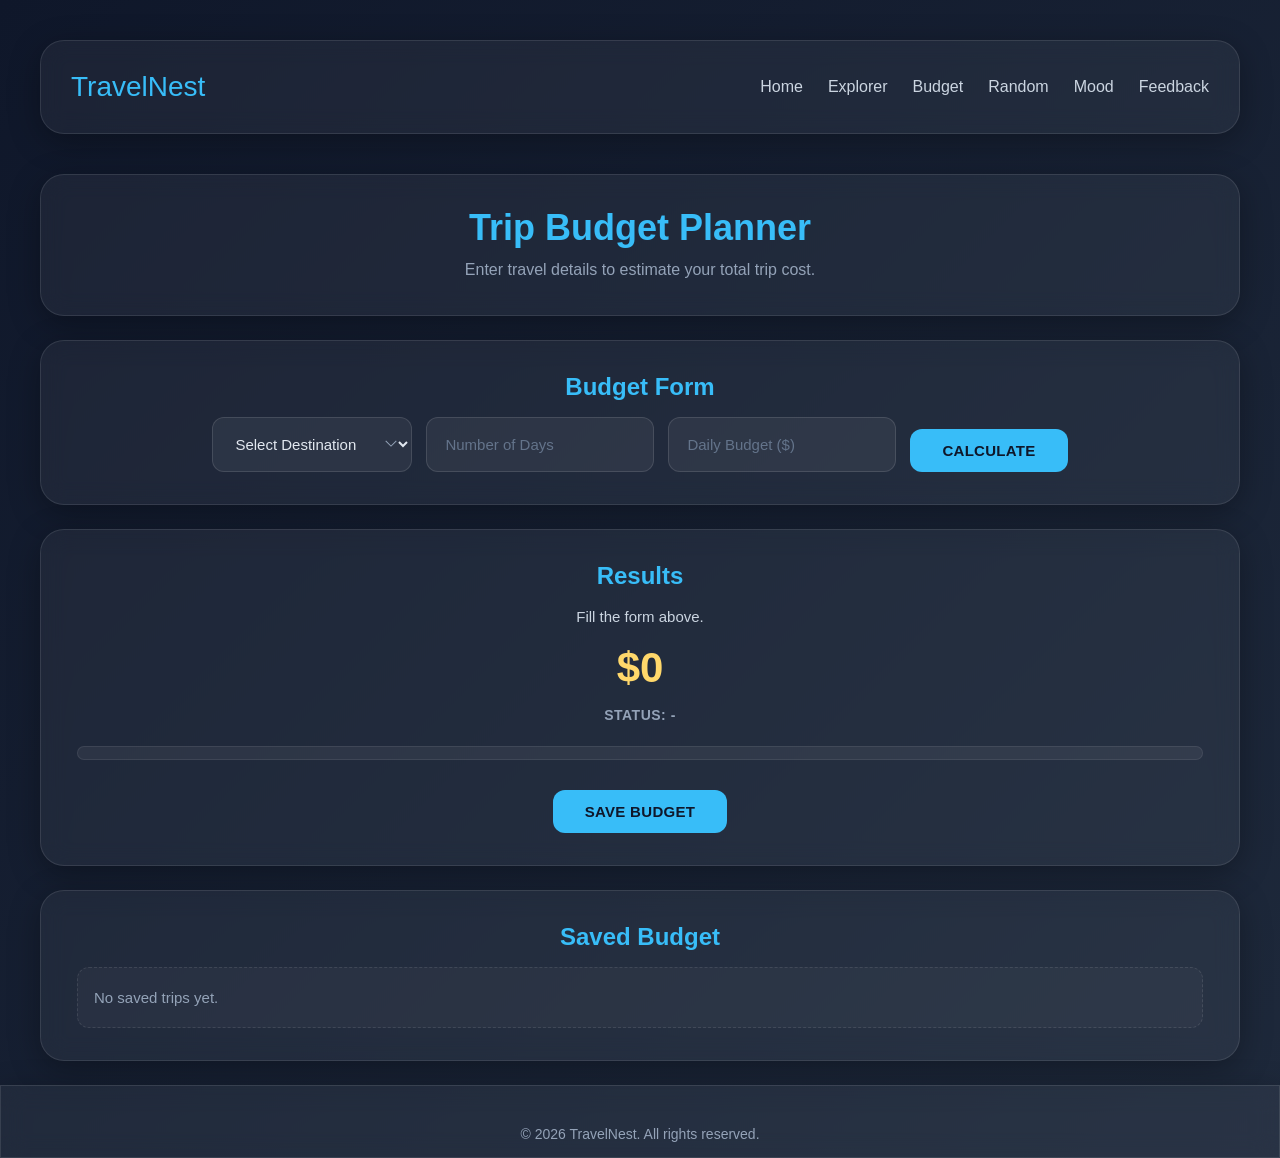
==== commit fb313779: "HTML errors fixed" ====
--- a/budget.html
+++ b/budget.html
@@ -7,14 +7,17 @@
     <title>TravelNest - Budget Planner</title>
     <link rel="stylesheet" href="style.css">
 </head>
-
 <body>
 
     <nav class="navbar glass">
-        <h2>TravelNest</h2>
-
-        <div class="menu-btn" onclick="toggleMenu()">☰</div>
-
+        <div class="logo">TravelNest</div>
+        <button 
+            class="menu-btn" 
+            onclick="toggleMenu()" 
+            aria-label="Open menu"
+        >
+            ☰
+        </button>
         <ul class="nav-links" id="navLinks">
             <li><a href="index.html">Home</a></li>
             <li><a href="explorer.html">Explorer</a></li>
@@ -25,57 +28,71 @@
         </ul>
     </nav>
 
-    <section class="glass page-box">
+    <header class="glass page-box">
         <h1>Trip Budget Planner</h1>
-        <p>Enter travel details to estimate your total trip cost.</p>
-    </section>
+        <p>
+            Enter travel details to estimate your total trip cost.
+        </p>
+    </header>
 
     <section class="glass page-box">
+        <h2>Budget Form</h2>
+        <div class="filters">
+            <select id="destination" aria-label="Select destination">
 
-        <div class="filters">
-
-            <select id="destination">
                 <option value="">Select Destination</option>
                 <option value="Paris">Paris</option>
                 <option value="Tokyo">Tokyo</option>
                 <option value="Dubai">Dubai</option>
                 <option value="Maldives">Maldives</option>
                 <option value="Sri Lanka">Sri Lanka</option>
+
             </select>
 
-            <input type="number" id="days" placeholder="Number of Days">
+            <input 
+                type="number" 
+                id="days" 
+                placeholder="Number of Days"
+                aria-label="Number of days"
+            >
 
-            <input type="number" id="dailyBudget" placeholder="Daily Budget ($)">
+            <input 
+                type="number" 
+                id="dailyBudget" 
+                placeholder="Daily Budget ($)"
+                aria-label="Daily budget"
+            >
 
-            <button onclick="calculateBudget()">Calculate</button>
-
+            <button onclick="calculateBudget()">
+                Calculate
+            </button>
         </div>
-
     </section>
 
     <section class="glass page-box">
 
         <h2>Results</h2>
-
-        <p id="tripText">Fill the form above.</p>
-
+        <p id="tripText">
+            Fill the form above.
+        </p>
         <h3 id="totalCost">$0</h3>
-
-        <p id="budgetStatus">Status: -</p>
-
+        <p id="budgetStatus">
+            Status: -
+        </p>
         <div class="progress-wrap">
             <div class="progress-bar" id="progressBar"></div>
         </div>
-
         <br>
-
-        <button onclick="saveTrip()">Save Budget</button>
-
+        <button onclick="saveTrip()">
+            Save Budget
+        </button>
     </section>
 
     <section class="glass page-box">
         <h2>Saved Budget</h2>
-        <p id="savedTrip"></p>
+        <p id="savedTrip">
+            No saved trips yet.
+        </p>
     </section>
 
     <footer class="glass footer">
@@ -83,9 +100,8 @@
             <p>&copy; 2026 TravelNest. All rights reserved.</p>
         </div>
     </footer>
-
     <script src="script.js"></script>
 
 </body>
 
-</html>
+</html>
--- a/style.css
+++ b/style.css
@@ -22,7 +22,7 @@
     margin-bottom: 40px;
 }
 
-.navbar h2 {
+.navbar .logo {
     color: #38bdf8;
     font-size: 28px;
 }
